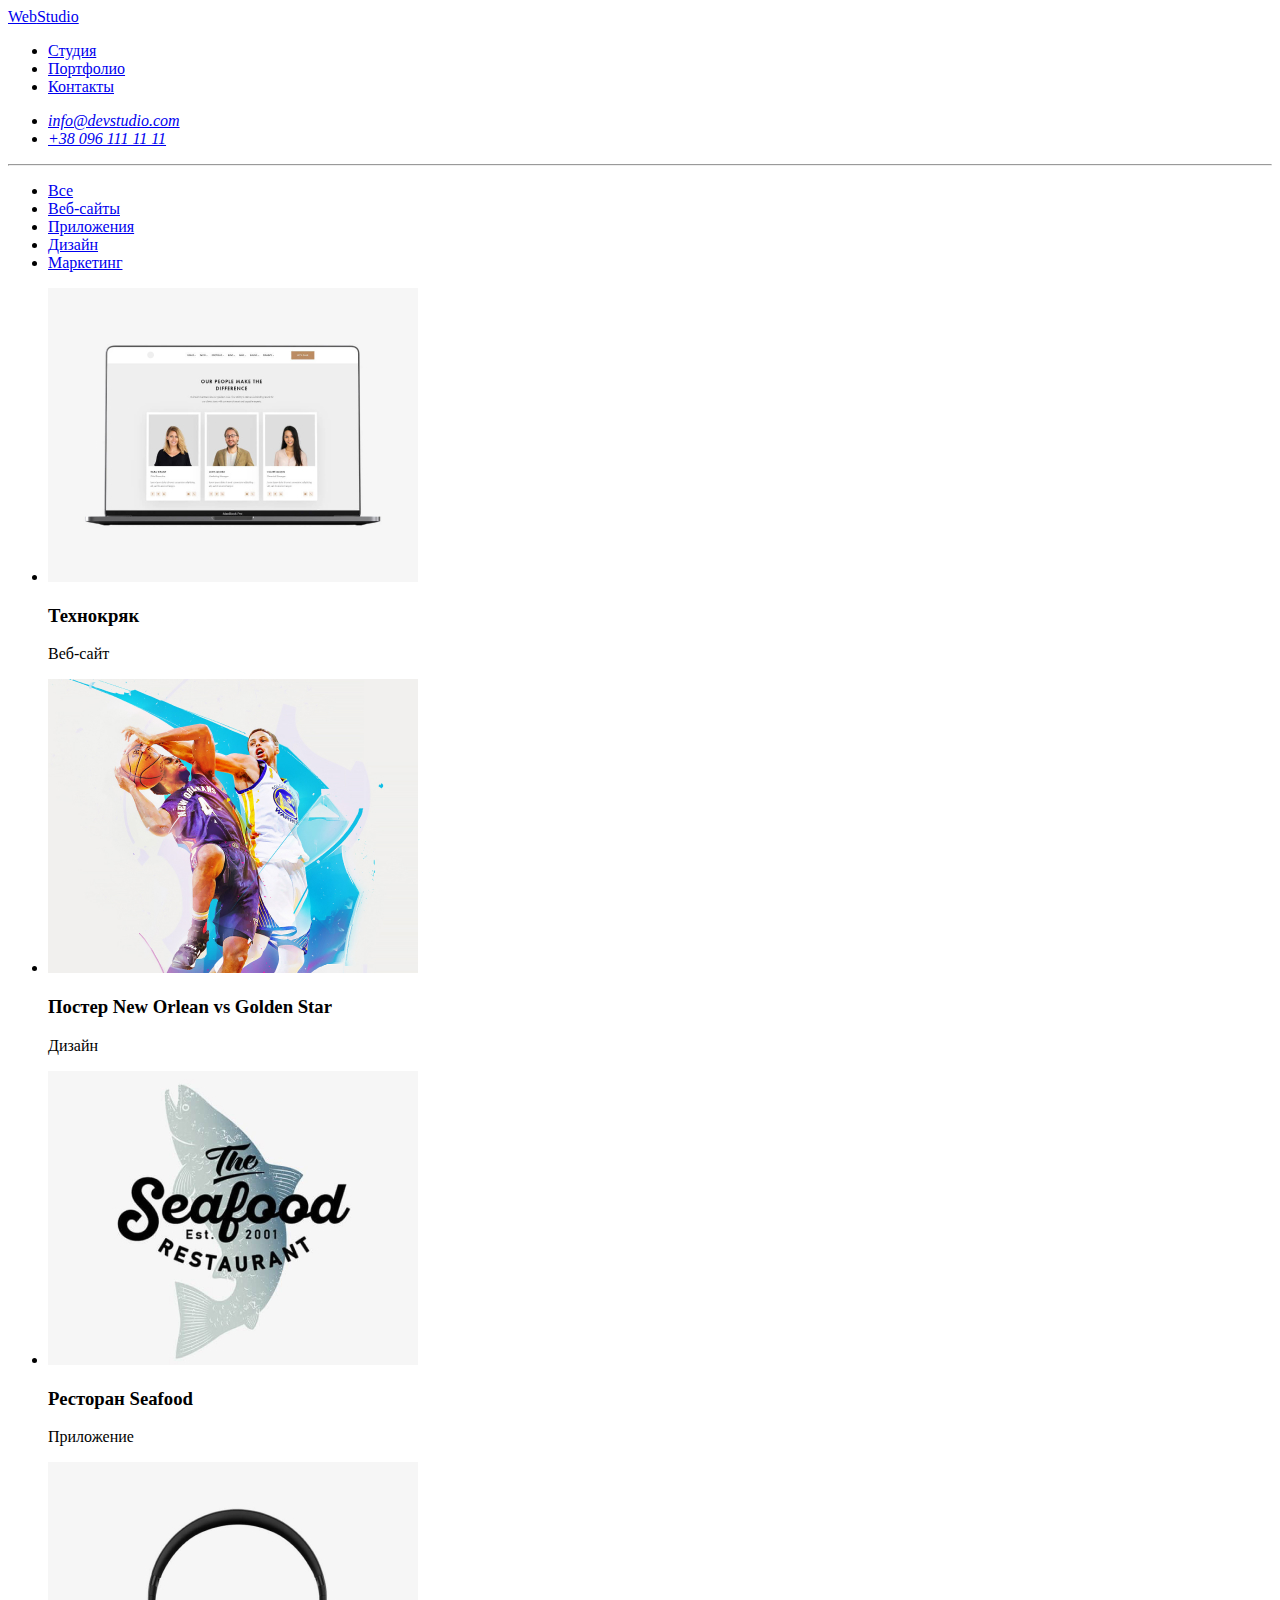
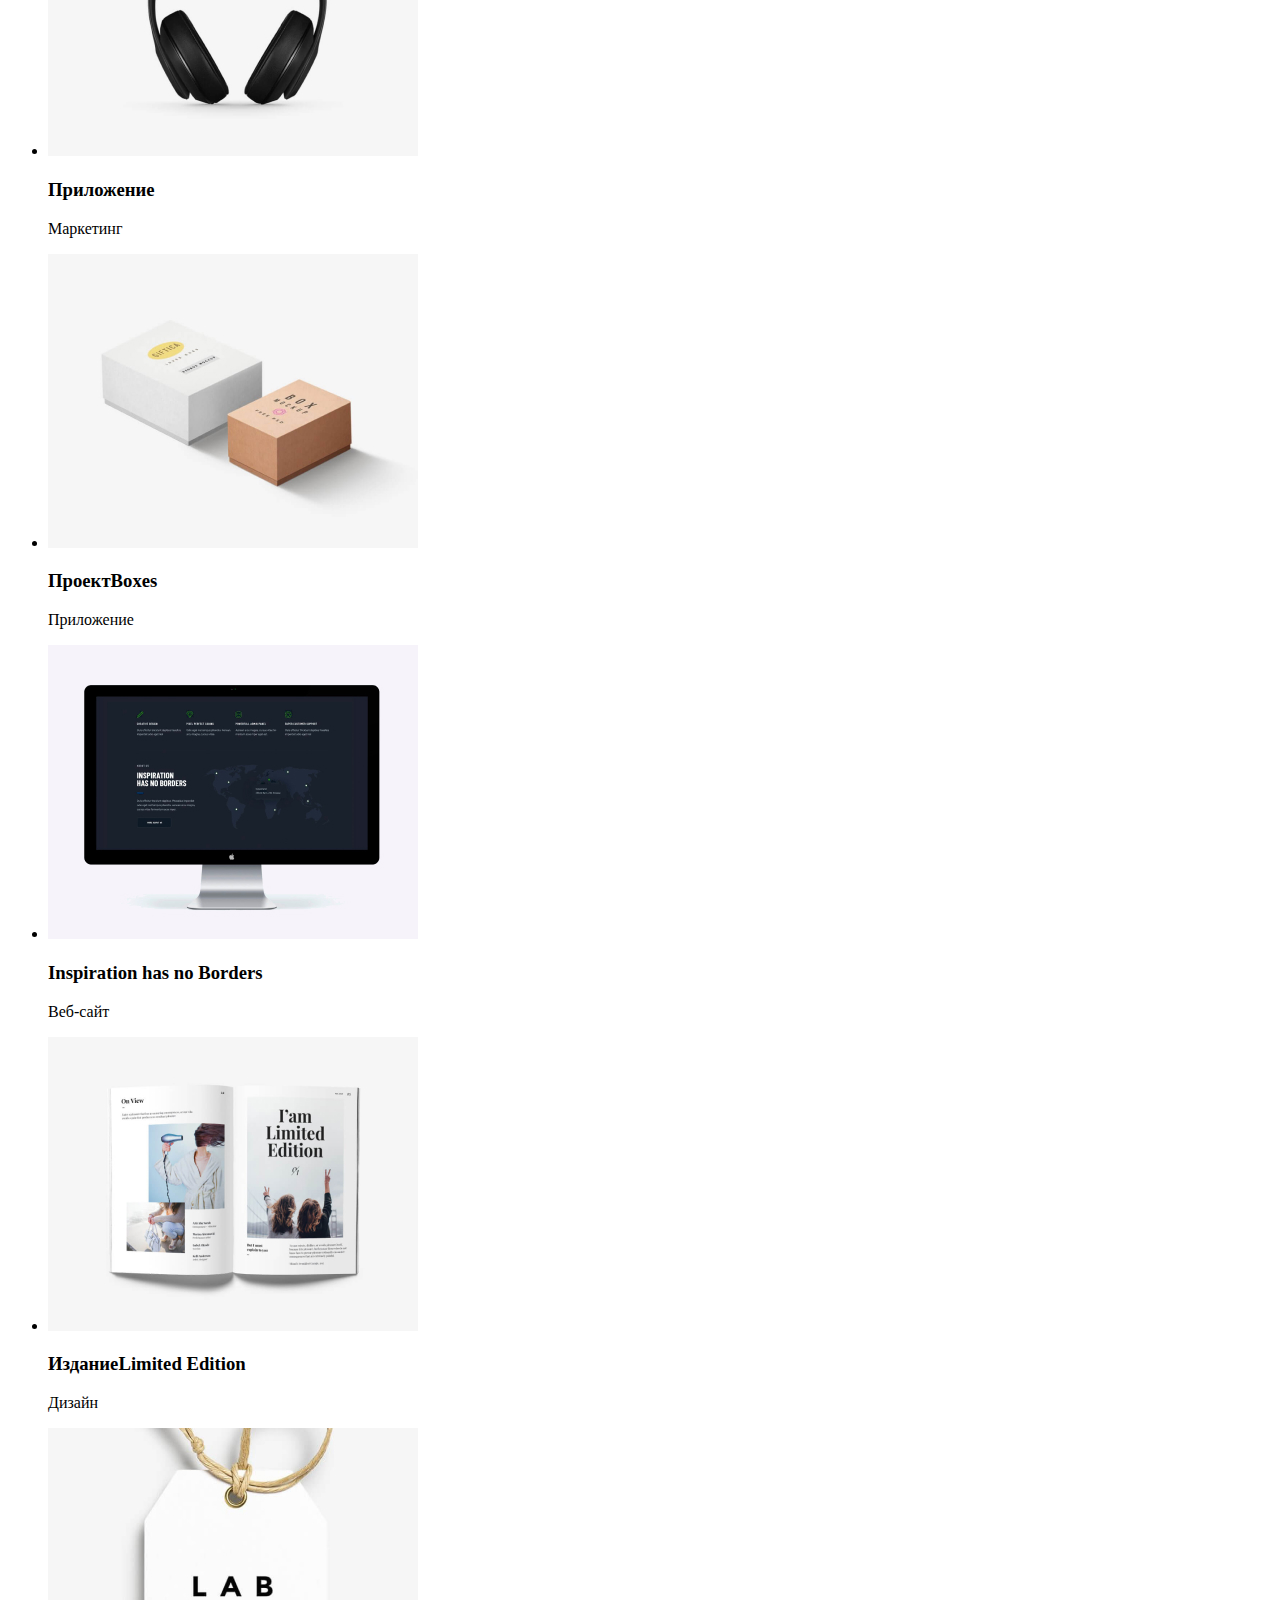
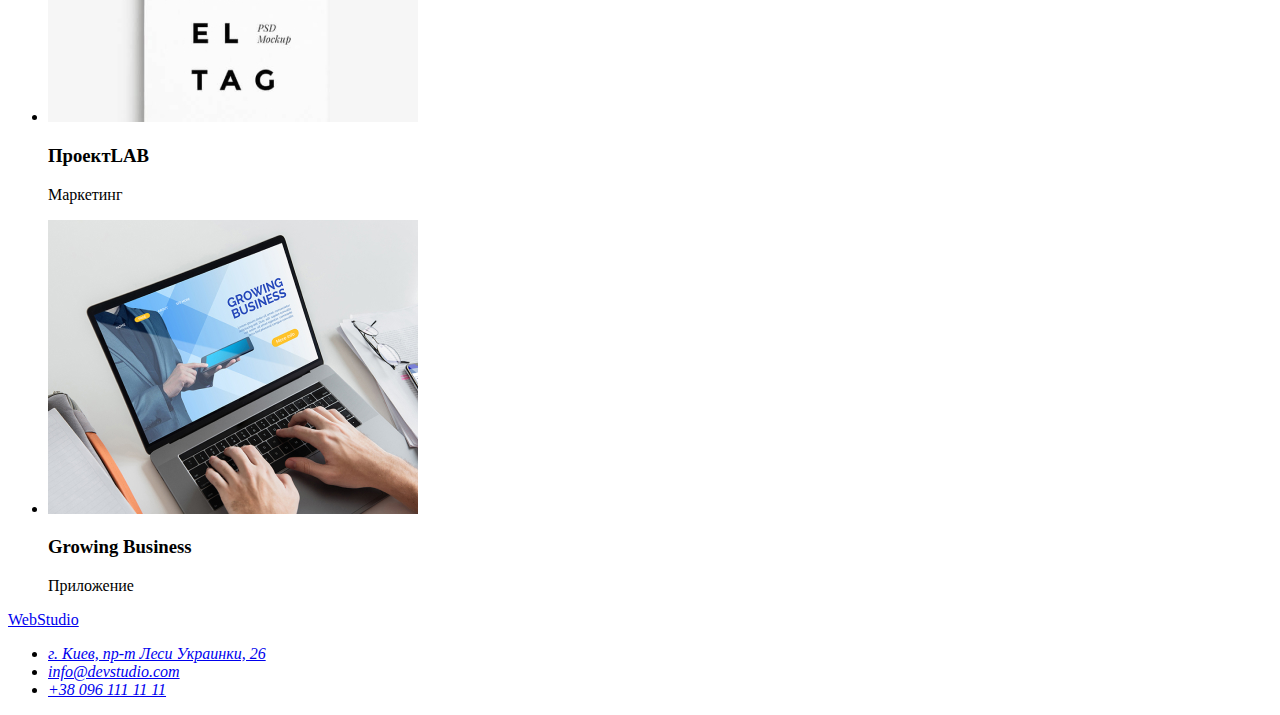
==== portfolio.html @ 924b3b33 "страница 2 (сырая)" ====
<!DOCTYPE html>
<html lang="ru">
<head>
    <meta charset="UTF-8">
    <meta name="viewport" content="width=device-width, initial-scale=1.0">
    <title>Портфолио</title>
</head>
<body>
    <!--Шапка сайта-->
    <header>
        <nav>
            <a href="/" lang="en"><span>Web</span>Studio</a>
            <ul>
                <li><a href="#">Студия</a></li>
                <li><a href="#">Портфолио</a></li>
                <li><a href="#">Контакты</a></li>
            </ul>
        </nav>
        <address>
            <ul>
                <li><a href="mailto:info@devstudio.com">info@devstudio.com</a></li>
                <li><a href="tel:+380961111111">+38 096 111 11 11</a></li>
            </ul>
        </address>
        <hr>
    </header>
    <main>
       <section>
        <ul>
            <li><a href="#">Все</a></li>
            <li><a href="#">Веб-сайты</a></li>
            <li><a href="#">Приложения</a></li>
            <li><a href="#">Дизайн</a></li>
            <li><a href="#">Маркетинг</a></li>
        </ul>
       </section>
       <section>
           <ul>
               <li>
                   <a href="#"><img src="./images/page2/img1.jpg" alt=""></a>
                   <h3>Технокряк</h3>
                   <p>Веб-сайт</p>
                   
               </li>
               <li>
                   <a href="#"><img src="./images/page2/img2.jpg" alt=""></a>
                   <h3>Постер<span lang="en"> New Orlean vs Golden Star</span></h3>
                   <p>Дизайн</p>
                   
               </li>
               <li>
                   <a href="#"><img src="./images/page2/img3.jpg" alt=""></a>
                   <h3>Ресторан<span lang="en"> Seafood</span></h3>
                   <p>Приложение</p>
                   
               </li>
               <li>
                   <a href="#"><img src="./images/page2/img4.jpg" alt=""></a>
                   <h3>Приложение</h3>
                   <p>Маркетинг</p>
                   
               </li>
               <li>
                   <a href="#"><img src="./images/page2/img5.jpg" alt=""></a>
                   <h3>Проект<span lang="en">Boxes</span></h3>
                   <p>Приложение</p>
                   
               </li>
               <li>
                   <a href="#"><img src="./images/page2/img6.jpg" alt=""></a>
                   <h3 lang="en">Inspiration has no Borders</h3>
                   <p>Веб-сайт</p>
                   
               </li>
               <li>
                   <a href="#"><img src="./images/page2/img7.jpg" alt=""></a>
                   <h3>Издание<span lang="en">Limited Edition</span></h3>
                   <p>Дизайн</p>
                   
               </li>
               <li>
                   <a href="#"><img src="./images/page2/img8.jpg" alt=""></a>
                   <h3>Проект<span lang="en">LAB</span></h3>
                   <p>Маркетинг</p>
                   
               </li>
               <li>
                   <a href="#"><img src="./images/page2/img9.jpg" alt=""></a>
                   <h3 lang="en">Growing Business</h3>
                   <p>Приложение</p>
                   
                </li>
           </ul>

       </section>
    </main>
    <footer>
        <a href="/" lang="en"><span>Web</span>Studio</a>
        <address>
            <ul>
                <li><a href="https://goo.gl/maps/frfhgGtXb9i2Uy5P6" target="_blank">г. Киев, пр-т Леси Украинки, 26</a></li>
                <li><a href="mailto:info@devstudio.com">info@devstudio.com</a></li>
                <li><a href="tel:+380961111111">+38 096 111 11 11</a></li>
            </ul>
        </address> 
    </footer>
</body>
</html>
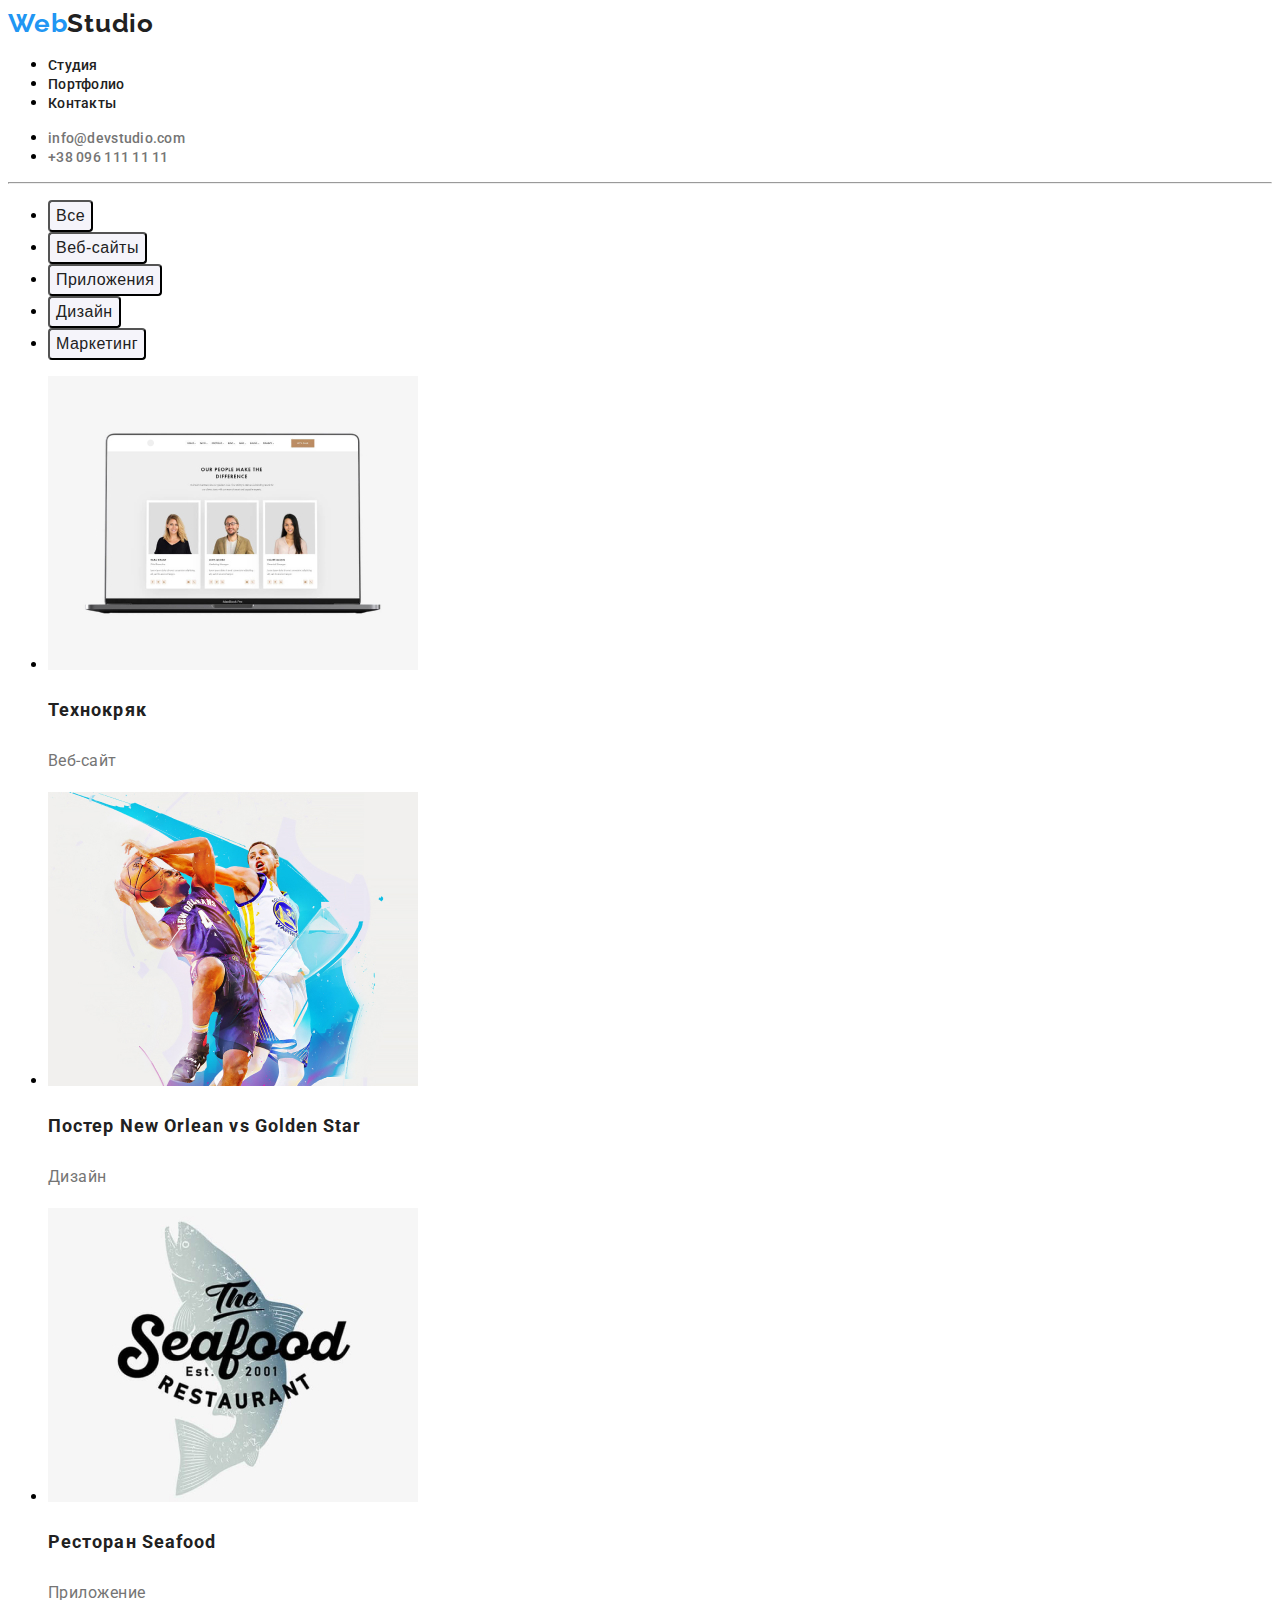
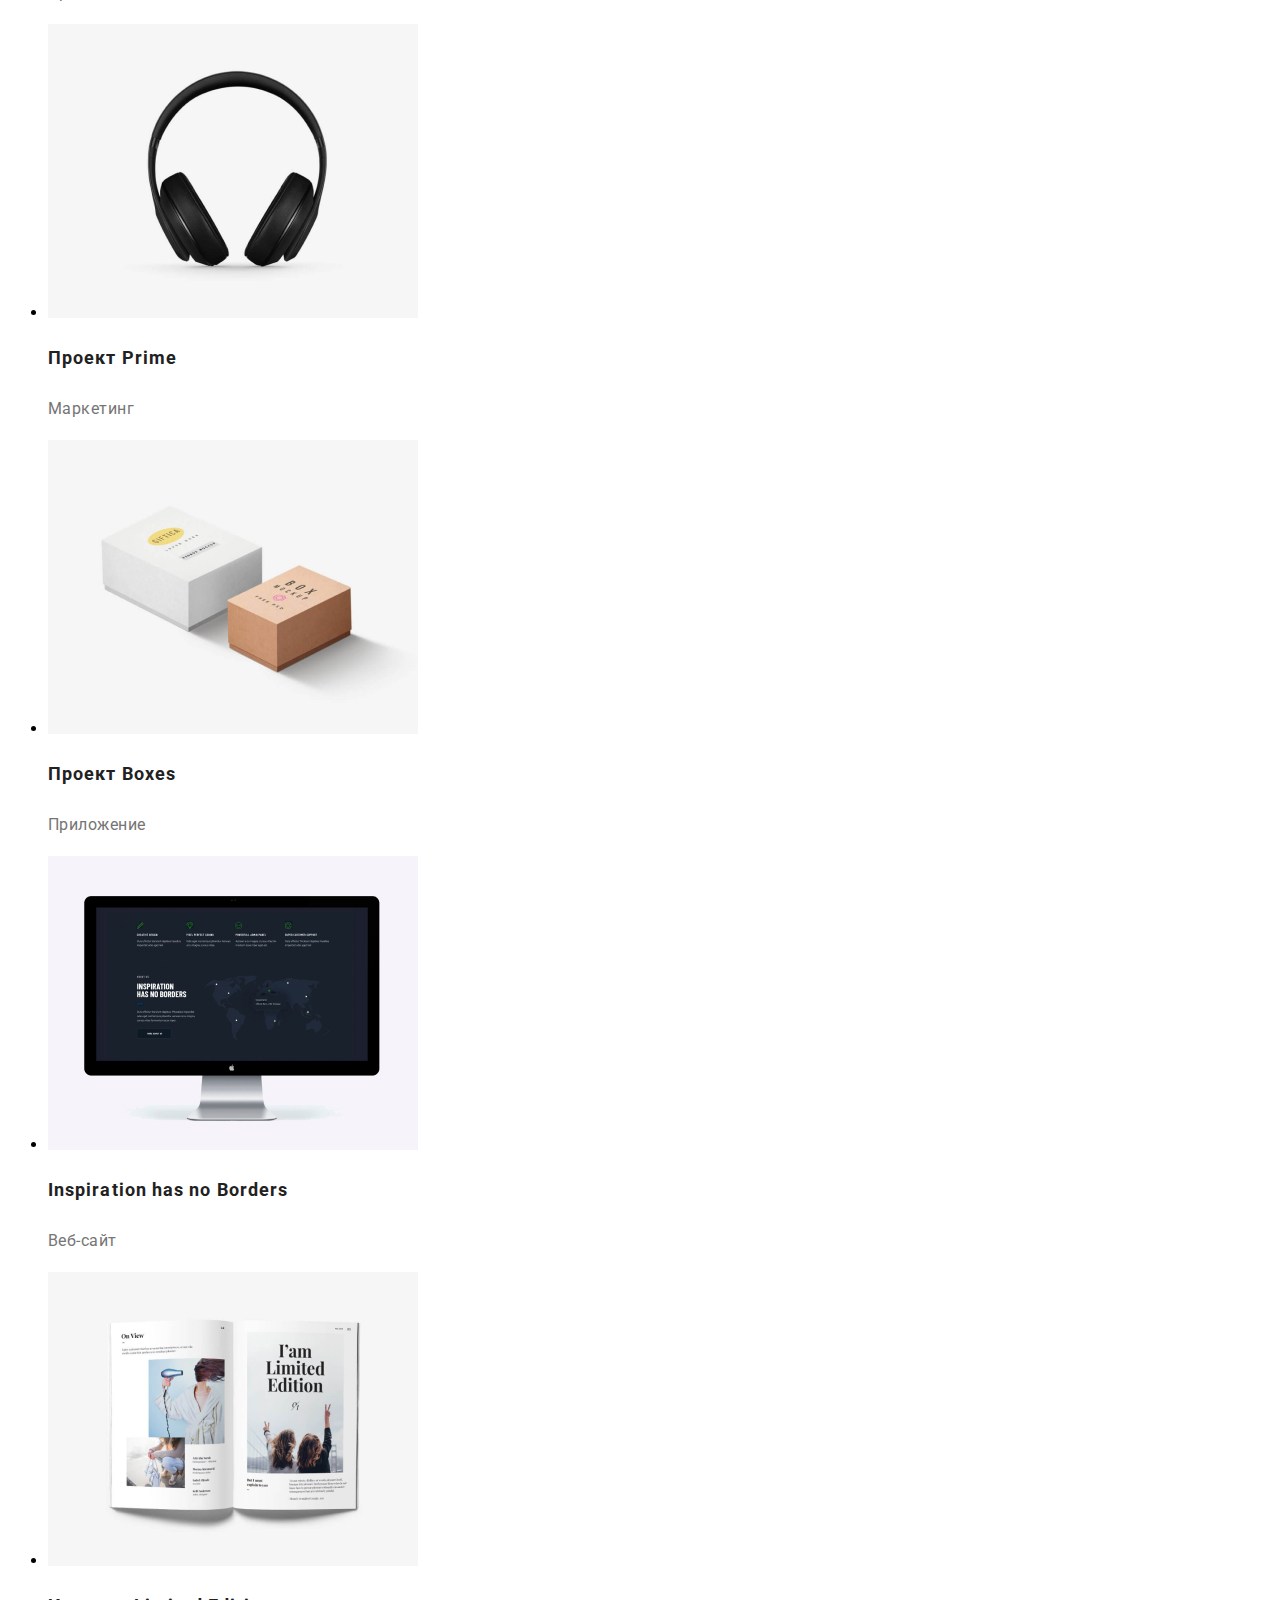
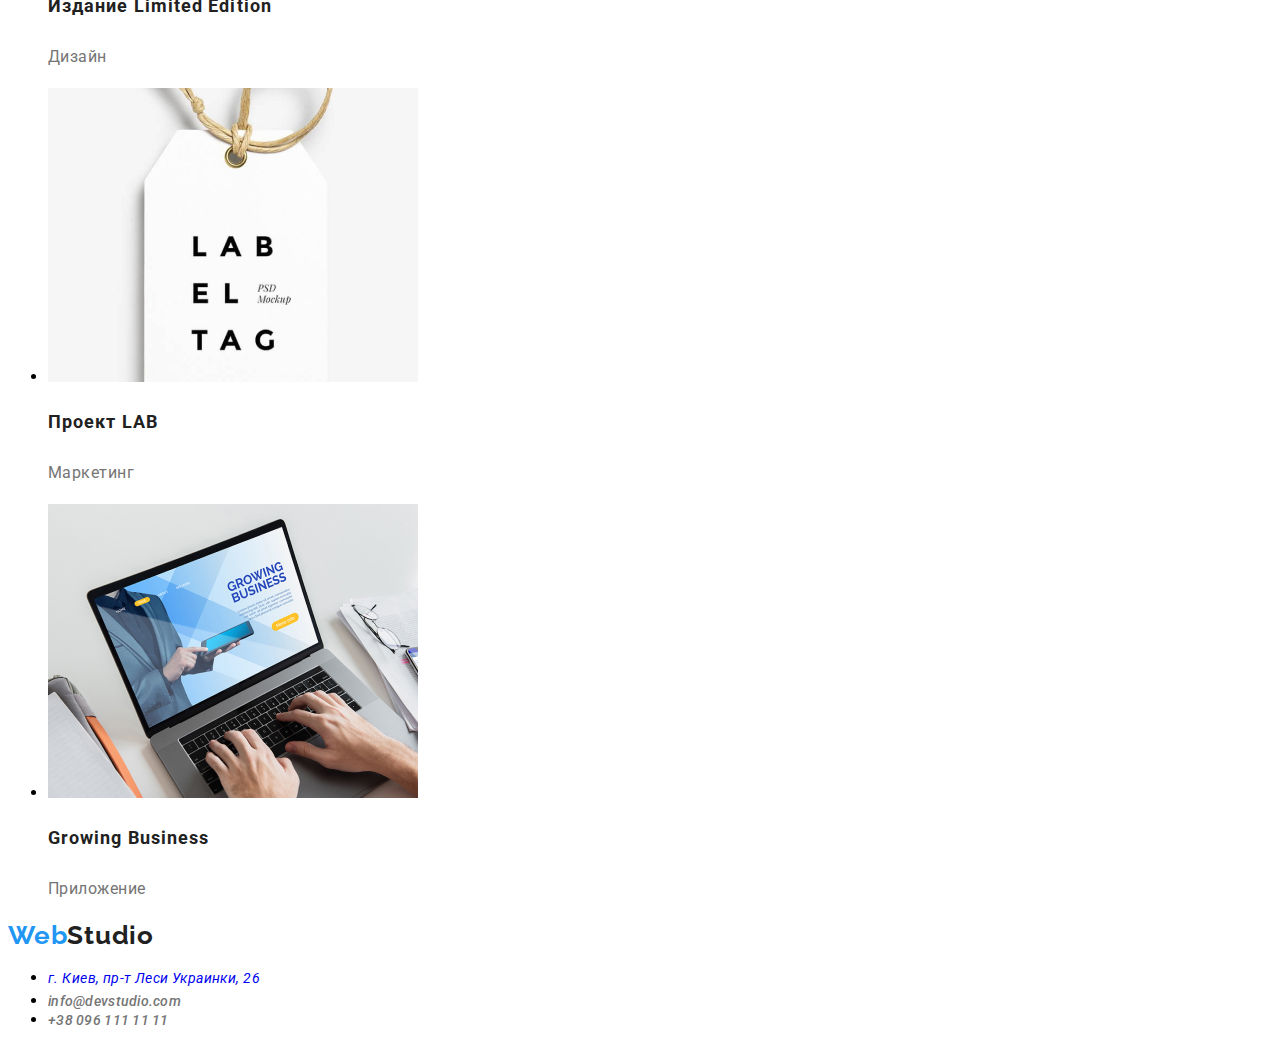
==== commit aca50bcb: "hw2" ====
--- a/portfolio.html
+++ b/portfolio.html
@@ -4,103 +4,105 @@
     <meta charset="UTF-8">
     <meta name="viewport" content="width=device-width, initial-scale=1.0">
     <title>Портфолио</title>
+    <link rel="preconnect" href="https://fonts.gstatic.com">
+    <link href="https://fonts.googleapis.com/css2?family=Raleway:wght@700&family=Roboto:wght@400;500;700&display=swap" rel="stylesheet">
+    <link rel="stylesheet" href="./css/styles.css">
 </head>
 <body>
     <!--Шапка сайта-->
-    <header>
-        <nav>
-            <a href="/" lang="en"><span>Web</span>Studio</a>
-            <ul>
-                <li><a href="#">Студия</a></li>
-                <li><a href="#">Портфолио</a></li>
-                <li><a href="#">Контакты</a></li>
+    <header class="header">
+        <nav class="navigation">
+            <a class="logo" href="/" lang="en"><span class="logo-1-part">Web</span>Studio</a>
+            <ul class="navigation-list">
+                <li class=""><a class="navigation-list-link" href="index.html">Студия</a></li>
+                <li class="navigation-list-item"><a class="navigation-list-link" href="portfolio.html">Портфолио</a></li>
+                <li class="navigation-list-item"><a class="navigation-list-link" href="#">Контакты</a></li>
             </ul>
         </nav>
-        <address>
-            <ul>
-                <li><a href="mailto:info@devstudio.com">info@devstudio.com</a></li>
-                <li><a href="tel:+380961111111">+38 096 111 11 11</a></li>
+            <ul class="contact-list">
+                <li class="contact-list-item"><a class="contact-mail" href="mailto:info@devstudio.com">info@devstudio.com</a></li>
+                <li class="contact-list-item"><a class="contact-phone" href="tel:+380961111111">+38 096 111 11 11</a></li>
             </ul>
-        </address>
         <hr>
-    </header>
+    </header> 
     <main>
-       <section>
-        <ul>
-            <li><a href="#">Все</a></li>
-            <li><a href="#">Веб-сайты</a></li>
-            <li><a href="#">Приложения</a></li>
-            <li><a href="#">Дизайн</a></li>
-            <li><a href="#">Маркетинг</a></li>
-        </ul>
+       <section class="portfolio-section">
+           <h2 class="portfolio-section-header" hidden>Разделы портфолио</h2>
+            <ul class="portfolio-section-list">
+                <li class="portfolio-section-list-item"><button class="portfolio-section-list-button">Все</button></li>
+                <li class="portfolio-section-list-item"><button class="portfolio-section-list-button">Веб-сайты</button></li>
+                <li class="portfolio-section-list-item"><button class="portfolio-section-list-button">Приложения</button></li>
+                <li class="portfolio-section-list-item"><button class="portfolio-section-list-button">Дизайн</button></li>
+                <li class="portfolio-section-list-item"><button class="portfolio-section-list-button">Маркетинг</button></li>
+            </ul>
        </section>
-       <section>
-           <ul>
-               <li>
-                   <a href="#"><img src="./images/page2/img1.jpg" alt=""></a>
-                   <h3>Технокряк</h3>
-                   <p>Веб-сайт</p>
+       <section class="examples">
+           <ul class="examples-list">
+               <li class="examples-list-item">
+                   <a class="examples-list-link" href="#"><img class="examples-list-link-img" src="./images/page2/img1.jpg" alt="Веб-сайт Технокряк"></a>
+                   <h3 class="examples-list-name">Технокряк</h3>
+                   <p class="examples-list-item-section">Веб-сайт</p>
                    
                </li>
-               <li>
-                   <a href="#"><img src="./images/page2/img2.jpg" alt=""></a>
-                   <h3>Постер<span lang="en"> New Orlean vs Golden Star</span></h3>
-                   <p>Дизайн</p>
+               <li class="examples-list-item">
+                   <a class="examples-list-link" href="#"><img class="examples-list-link-img" src="./images/page2/img2.jpg" alt="Постер New Orlean vs Golden Star"></a>
+                   <h3 class="examples-list-name">Постер<span lang="en"> New Orlean vs Golden Star</span></h3>
+                   <p class="examples-list-item-section">Дизайн</p>
                    
                </li>
-               <li>
-                   <a href="#"><img src="./images/page2/img3.jpg" alt=""></a>
-                   <h3>Ресторан<span lang="en"> Seafood</span></h3>
-                   <p>Приложение</p>
+               <li class="examples-list-item">
+                   <a class="examples-list-link" href="#"><img class="examples-list-link-img" src="./images/page2/img3.jpg" alt="Ресторан Seafood"></a>
+                   <h3 class="examples-list-name">Ресторан<span lang="en"> Seafood</span></h3>
+                   <p class="examples-list-item-section">Приложение</p>
                    
                </li>
-               <li>
-                   <a href="#"><img src="./images/page2/img4.jpg" alt=""></a>
-                   <h3>Приложение</h3>
-                   <p>Маркетинг</p>
+               <li class="examples-list-item">
+                   <a class="examples-list-link" href="#"><img class="examples-list-link-img" src="./images/page2/img4.jpg" alt="Проект Prime"></a>
+                   <h3 class="examples-list-name">Проект<span lang="en"> Prime</span></h3>
+                   <p class="examples-list-item-section">Маркетинг</p>
                    
                </li>
-               <li>
-                   <a href="#"><img src="./images/page2/img5.jpg" alt=""></a>
-                   <h3>Проект<span lang="en">Boxes</span></h3>
-                   <p>Приложение</p>
+               <li class="examples-list-item">
+                   <a class="examples-list-link" href="#"><img class="examples-list-link-img" src="./images/page2/img5.jpg" alt="Проект Boxes"></a>
+                   <h3 class="examples-list-name">Проект<span lang="en"> Boxes</span></h3>
+                   <p class="examples-list-item-section">Приложение</p>
                    
                </li>
-               <li>
-                   <a href="#"><img src="./images/page2/img6.jpg" alt=""></a>
-                   <h3 lang="en">Inspiration has no Borders</h3>
-                   <p>Веб-сайт</p>
+               <li class="examples-list-item">
+                   <a class="examples-list-link" href="#"><img class="examples-list-link-img" src="./images/page2/img6.jpg" alt="Веб-сайт Inspiration has no Borders"></a>
+                   <h3 class="examples-list-name" lang="en">Inspiration has no Borders</h3>
+                   <p class="examples-list-item-section">Веб-сайт</p>
                    
                </li>
-               <li>
-                   <a href="#"><img src="./images/page2/img7.jpg" alt=""></a>
-                   <h3>Издание<span lang="en">Limited Edition</span></h3>
-                   <p>Дизайн</p>
+               <li class="examples-list-item">
+                   <a class="examples-list-link" href="#"><img class="examples-list-link-img" src="./images/page2/img7.jpg" alt="Издание Limited Edition"></a>
+                   <h3 class="examples-list-name">Издание<span lang="en"> Limited Edition</span></h3>
+                   <p class="examples-list-item-section">Дизайн</p>
                    
                </li>
-               <li>
-                   <a href="#"><img src="./images/page2/img8.jpg" alt=""></a>
-                   <h3>Проект<span lang="en">LAB</span></h3>
-                   <p>Маркетинг</p>
+               <li class="examples-list-item">
+                   <a class="examples-list-link" href="#"><img class="examples-list-link-img" src="./images/page2/img8.jpg" alt="Проект LAB"></a>
+                   <h3 class="examples-list-name">Проект <span lang="en">LAB</span></h3>
+                   <p class="examples-list-item-section">Маркетинг</p>
                    
                </li>
-               <li>
-                   <a href="#"><img src="./images/page2/img9.jpg" alt=""></a>
-                   <h3 lang="en">Growing Business</h3>
-                   <p>Приложение</p>
+               <li class="examples-list-item">
+                   <a class="examples-list-link" href="#"><img class="examples-list-link-img" src="./images/page2/img9.jpg" alt="Приложение Growing Business"></a>
+                   <h3 class="examples-list-name" lang="en">Growing Business</h3>
+                   <p class="examples-list-item-section">Приложение</p>
                    
                 </li>
            </ul>
 
        </section>
     </main>
-    <footer>
-        <a href="/" lang="en"><span>Web</span>Studio</a>
-        <address>
-            <ul>
-                <li><a href="https://goo.gl/maps/frfhgGtXb9i2Uy5P6" target="_blank">г. Киев, пр-т Леси Украинки, 26</a></li>
-                <li><a href="mailto:info@devstudio.com">info@devstudio.com</a></li>
-                <li><a href="tel:+380961111111">+38 096 111 11 11</a></li>
+    <footer class="footer">
+        <a class="logo" href="/" lang="en"><span class="logo-1-part">Web</span>Studio</a>
+        <address class="address">
+            <ul class="address-list">
+                <li class="address-list-item"><a class="localisation" href="https://goo.gl/maps/frfhgGtXb9i2Uy5P6" target="_blank">г. Киев, пр-т Леси Украинки, 26</a></li>
+                <li class="address-list-item"><a class="contact-mail" href="mailto:info@devstudio.com">info@devstudio.com</a></li>
+                <li class="address-list-item"><a class="contact-phone" href="tel:+380961111111">+38 096 111 11 11</a></li>
             </ul>
         </address> 
     </footer>
--- a/css/styles.css
+++ b/css/styles.css
@@ -0,0 +1,173 @@
+body {
+font-family: "Roboto", sans-serif;
+}
+a {
+    text-decoration: none;
+}
+
+.logo {
+    font-family: "Raleway", sans-serif;
+    font-weight: 700;
+    font-size: 26px;
+    line-height: 1.192;
+    letter-spacing: 0.03em;
+    color: #212121;
+}
+.logo-1-part {
+color: #2196F3;
+}
+.navigation-list-link {
+font-weight: 500;
+font-size: 14px;
+line-height: 1.143;
+letter-spacing: 0.02em;
+color: #212121;
+}
+
+.navigation-list-link:hover,
+.navigation-list-link:focus {
+    color: #2196F3;
+}
+
+.contact-mail {
+font-weight: 500;
+font-size: 14px;
+line-height: 1.143;
+letter-spacing: 0.02em;
+color: #757575;
+}
+.contact-mail:hover,
+.contact-mail:focus {
+    color:  #2196F3;
+}
+
+.contact-phone {
+font-weight: 500;
+font-size: 14px;
+line-height: 1.143;
+letter-spacing: 0.02em;
+color: #757575;
+}
+
+.contact-phone:hover,
+.contact-phone:focus {
+    color:  #2196F3;
+}
+
+.hero-header {
+font-weight: 900;
+font-size: 44px;
+line-height: 1.364;
+text-align: center;
+letter-spacing: 0.06em;
+text-transform: uppercase;
+/*color: #FFFFFF;*/
+}
+
+.hero-btn {
+background: #2196F3;
+box-shadow: 0px 4px 4px rgba(0, 0, 0, 0.15);
+border-radius: 4px;
+font-weight: 700;
+font-size: 16px;
+line-height: 1.875;
+display: flex;
+align-items: center;
+text-align: center;
+letter-spacing: 0.06em;
+color: #FFFFFF;
+}
+
+.hero-btn:hover,
+.hero-btn:focus {
+
+}
+
+.advantages-list-item {
+font-weight: 700;
+font-size: 14px;
+line-height: 1.143;
+letter-spacing: 0.03em;
+text-transform: uppercase;
+color: #212121;
+}
+
+.description {
+    font-weight: 400;
+    font-size: 14px;
+    line-height: 1.714;   
+    letter-spacing: 0.03em;
+    color: #757575;
+}
+
+.team-header {
+font-weight: 700;
+font-size: 36px;
+line-height: 1.167;
+text-align: center;
+letter-spacing: 0.03em;
+color: #212121;
+}
+
+.member-name {
+    font-weight: 500;
+    font-size: 16px;
+    line-height: 1.1875;
+    text-align: center;
+    letter-spacing: 0.03em; 
+    color: #212121;    
+}
+
+.member-specialization {
+font-weight: 400;
+font-size: 16px;
+line-height: 1.1875;
+text-align: center;
+letter-spacing: 0.03em;
+color: #757575;
+}
+
+.localisation {
+font-weight: 400;
+font-size: 14px;
+line-height: 1.714;
+letter-spacing: 0.03em;
+/*color: #FFFFFF*/
+}
+
+.localisation:hover,
+.localisation:focus {
+    color: #2196F3;
+}
+
+.portfolio-section-list-button {
+background: #F5F4FA;
+border-radius: 4px;
+font-weight: 500;
+font-size: 16px;
+line-height: 1.625;
+/*text-align: center;*/
+letter-spacing: 0.03em;
+color: #212121;
+}
+
+.portfolio-section-list-button:hover,
+.portfolio-section-list-button:focus {
+background: #2196F3;
+color: #FFFFFF;
+}
+
+.examples-list-name {
+font-weight: 700;
+font-size: 18px;
+line-height: 2;
+letter-spacing: 0.06em;
+color: #212121;
+}
+.examples-list-item-section {
+font-weight: 400;
+font-size: 16px;
+line-height: 1.875;
+letter-spacing: 0.03em;
+color: #757575;
+}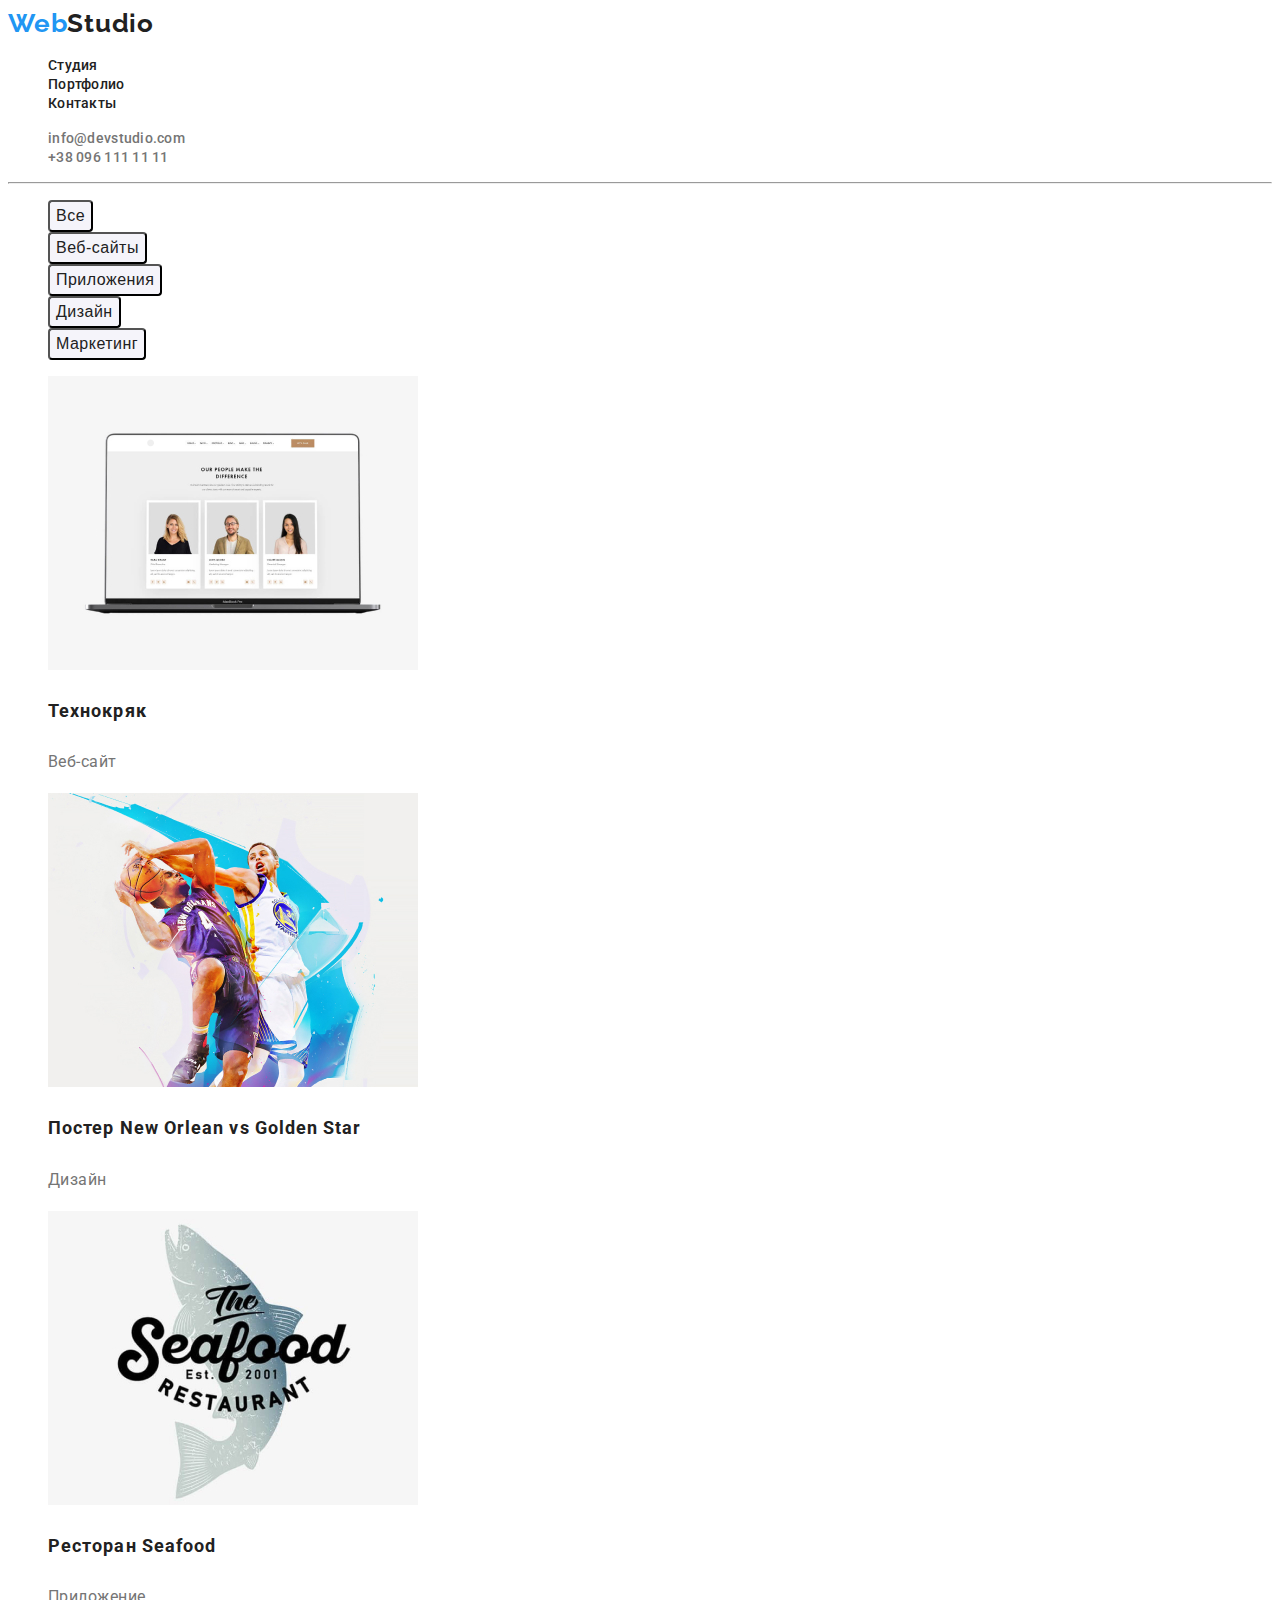
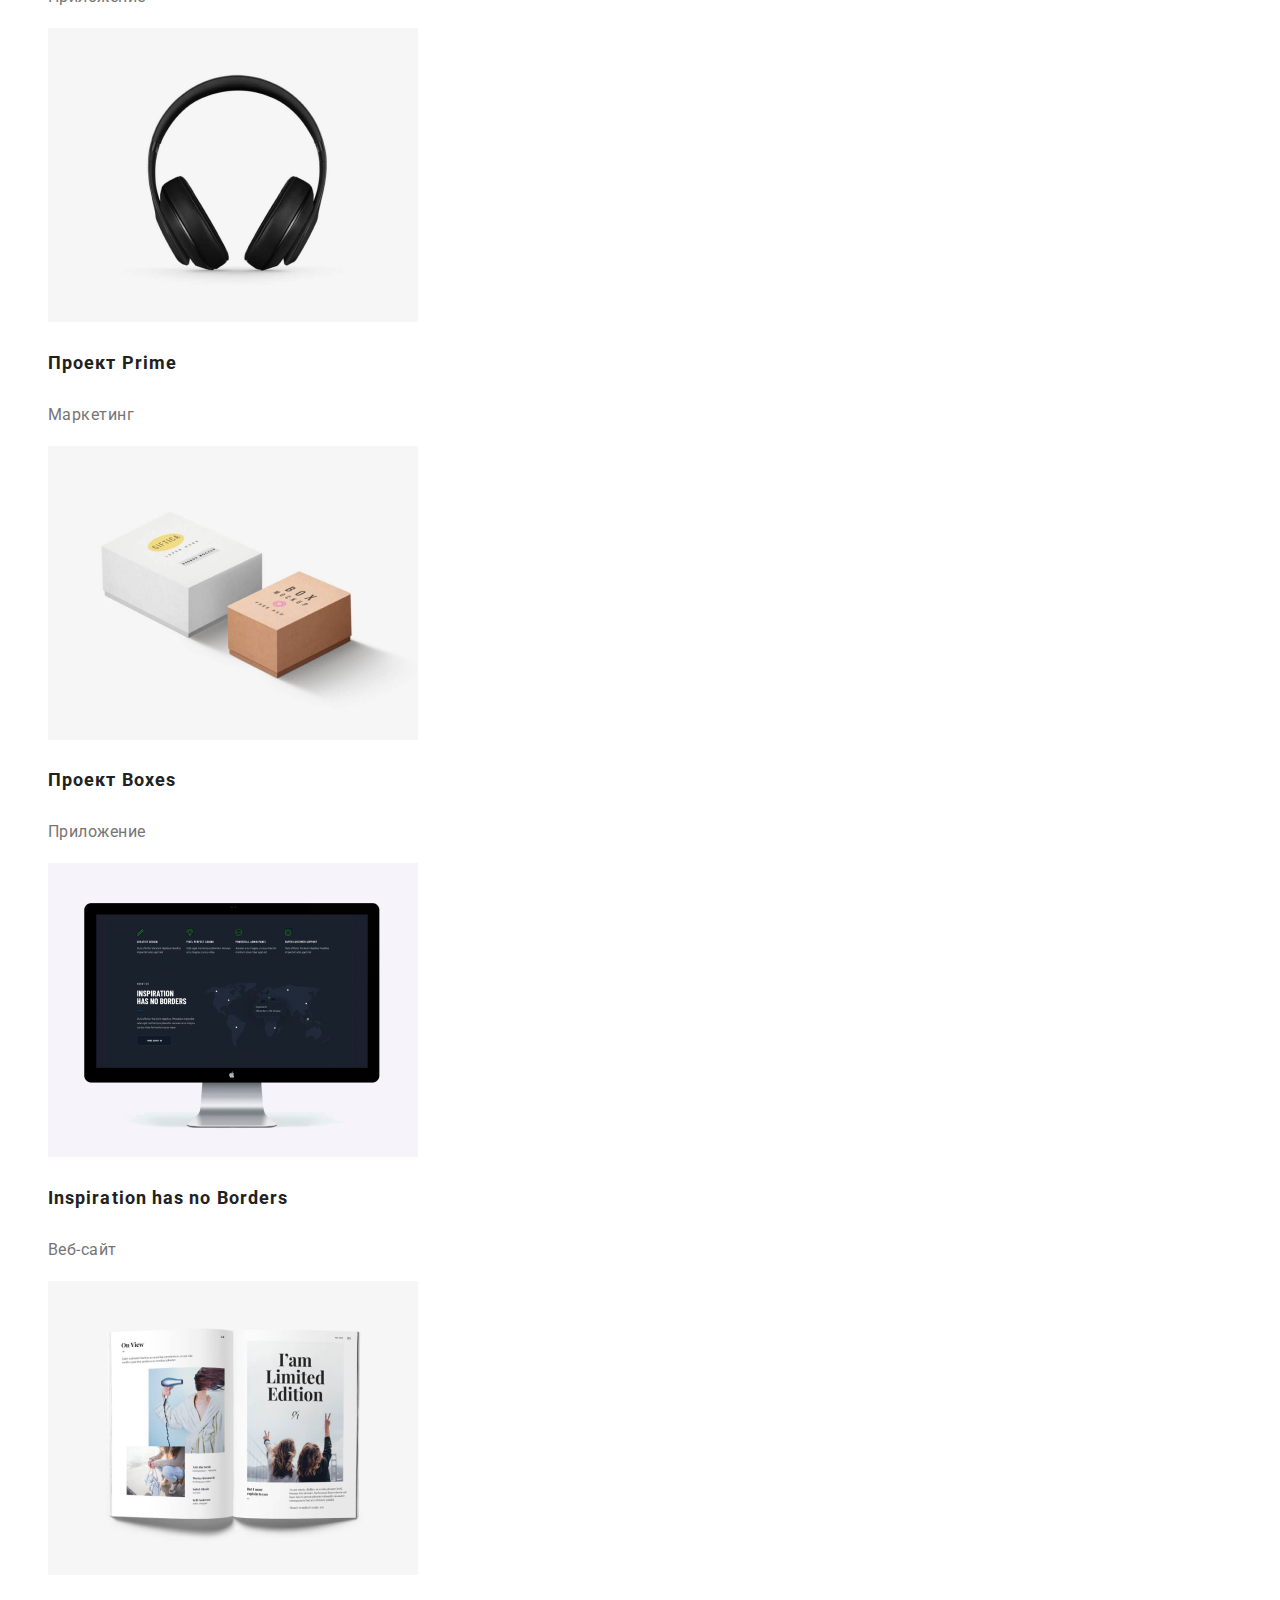
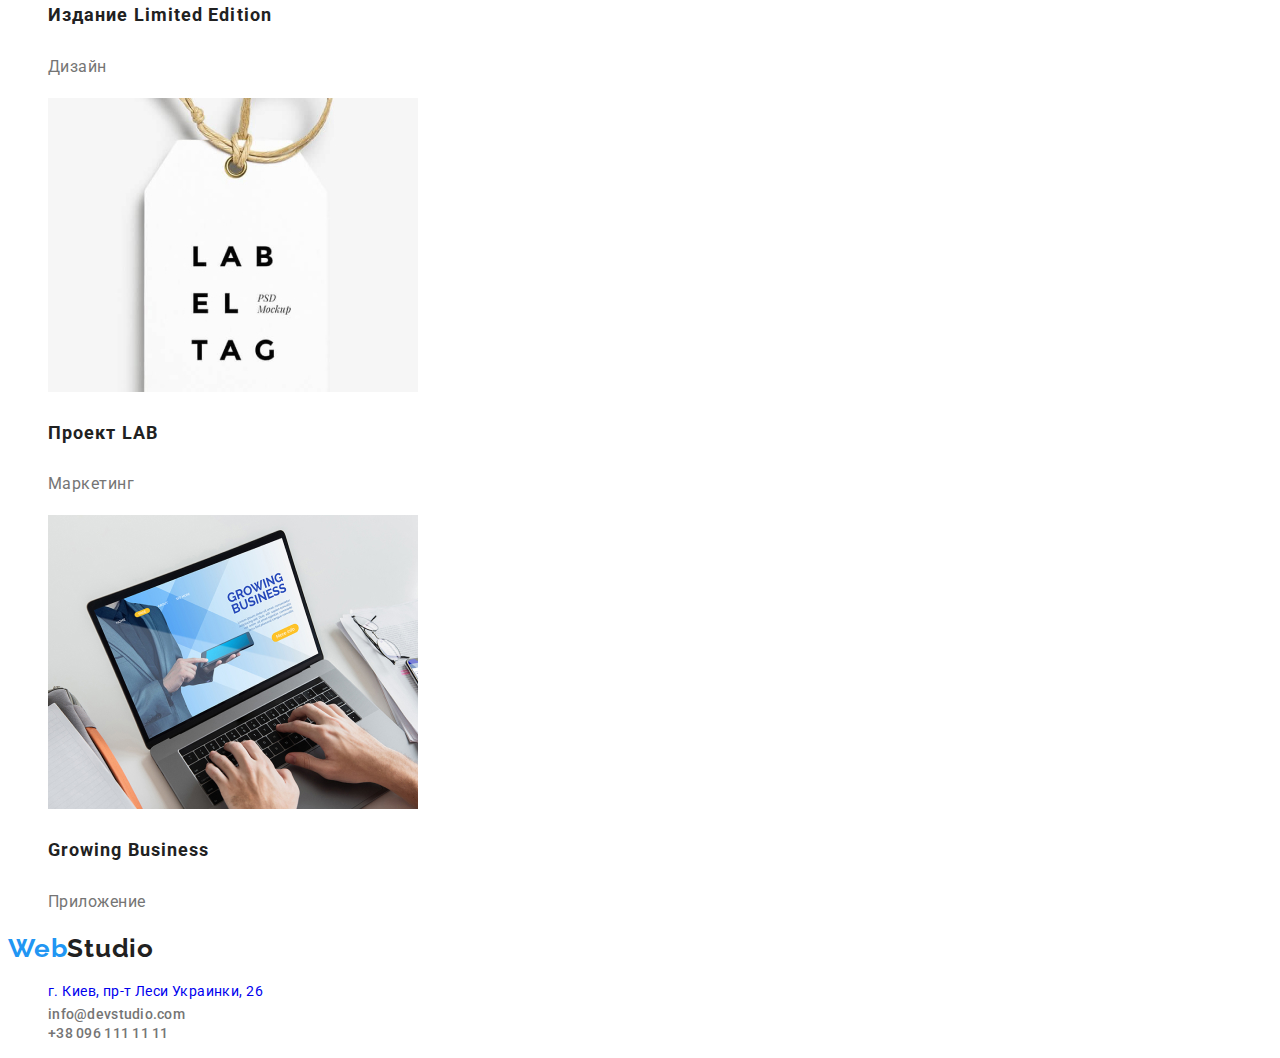
==== commit 45a7ed55: "hw2 remake" ====
--- a/portfolio.html
+++ b/portfolio.html
@@ -35,61 +35,59 @@
                 <li class="portfolio-section-list-item"><button class="portfolio-section-list-button">Дизайн</button></li>
                 <li class="portfolio-section-list-item"><button class="portfolio-section-list-button">Маркетинг</button></li>
             </ul>
-       </section>
-       <section class="examples">
-           <ul class="examples-list">
+
+            <ul class="examples-list">
                <li class="examples-list-item">
                    <a class="examples-list-link" href="#"><img class="examples-list-link-img" src="./images/page2/img1.jpg" alt="Веб-сайт Технокряк"></a>
-                   <h3 class="examples-list-name">Технокряк</h3>
-                   <p class="examples-list-item-section">Веб-сайт</p>
+                   <h3><a href="#" class="examples-list-name">Технокряк</a></h3>
+                   <p><a href="#" class="examples-list-item-section">Веб-сайт</a></p>
                    
                </li>
                <li class="examples-list-item">
                    <a class="examples-list-link" href="#"><img class="examples-list-link-img" src="./images/page2/img2.jpg" alt="Постер New Orlean vs Golden Star"></a>
-                   <h3 class="examples-list-name">Постер<span lang="en"> New Orlean vs Golden Star</span></h3>
-                   <p class="examples-list-item-section">Дизайн</p>
+                   <h3><a href="#"  class="examples-list-name">Постер<span lang="en"> New Orlean vs Golden Star</span></a></h3>
+                   <p><a href="#" class="examples-list-item-section">Дизайн</a></p>
                    
                </li>
                <li class="examples-list-item">
                    <a class="examples-list-link" href="#"><img class="examples-list-link-img" src="./images/page2/img3.jpg" alt="Ресторан Seafood"></a>
-                   <h3 class="examples-list-name">Ресторан<span lang="en"> Seafood</span></h3>
-                   <p class="examples-list-item-section">Приложение</p>
+                   <h3><a href="#" class="examples-list-name">Ресторан<span lang="en"> Seafood</span></a></h3>
+                   <p><a href="#" class="examples-list-item-section">Приложение</a></p>
                    
                </li>
                <li class="examples-list-item">
                    <a class="examples-list-link" href="#"><img class="examples-list-link-img" src="./images/page2/img4.jpg" alt="Проект Prime"></a>
-                   <h3 class="examples-list-name">Проект<span lang="en"> Prime</span></h3>
-                   <p class="examples-list-item-section">Маркетинг</p>
-                   
+                   <h3><a href="#" class="examples-list-name">Проект<span lang="en"> Prime</span></a></h3>
+                   <p><a href="#" class="examples-list-item-section">Маркетинг</a></p>
                </li>
                <li class="examples-list-item">
                    <a class="examples-list-link" href="#"><img class="examples-list-link-img" src="./images/page2/img5.jpg" alt="Проект Boxes"></a>
-                   <h3 class="examples-list-name">Проект<span lang="en"> Boxes</span></h3>
-                   <p class="examples-list-item-section">Приложение</p>
+                   <h3><a href="#" class="examples-list-name">Проект<span lang="en"> Boxes</span></a></h3>
+                   <p><a href="#" class="examples-list-item-section">Приложение</a></p>
                    
                </li>
                <li class="examples-list-item">
                    <a class="examples-list-link" href="#"><img class="examples-list-link-img" src="./images/page2/img6.jpg" alt="Веб-сайт Inspiration has no Borders"></a>
-                   <h3 class="examples-list-name" lang="en">Inspiration has no Borders</h3>
-                   <p class="examples-list-item-section">Веб-сайт</p>
+                   <h3><a href="#" class="examples-list-name" lang="en">Inspiration has no Borders</a></h3>
+                   <p><a href="#" class="examples-list-item-section">Веб-сайт</a></p>
                    
                </li>
                <li class="examples-list-item">
                    <a class="examples-list-link" href="#"><img class="examples-list-link-img" src="./images/page2/img7.jpg" alt="Издание Limited Edition"></a>
-                   <h3 class="examples-list-name">Издание<span lang="en"> Limited Edition</span></h3>
-                   <p class="examples-list-item-section">Дизайн</p>
+                   <h3><a href="#" class="examples-list-name">Издание<span lang="en"> Limited Edition</span></a></h3>
+                   <p><a href="#" class="examples-list-item-section">Дизайн</a></p>
                    
                </li>
                <li class="examples-list-item">
                    <a class="examples-list-link" href="#"><img class="examples-list-link-img" src="./images/page2/img8.jpg" alt="Проект LAB"></a>
-                   <h3 class="examples-list-name">Проект <span lang="en">LAB</span></h3>
-                   <p class="examples-list-item-section">Маркетинг</p>
+                   <h3><a href="#" class="examples-list-name">Проект <span lang="en">LAB</span></a></h3> 
+                   <p><a href="#" class="examples-list-item-section">Маркетинг</a></p>
                    
                </li>
                <li class="examples-list-item">
                    <a class="examples-list-link" href="#"><img class="examples-list-link-img" src="./images/page2/img9.jpg" alt="Приложение Growing Business"></a>
-                   <h3 class="examples-list-name" lang="en">Growing Business</h3>
-                   <p class="examples-list-item-section">Приложение</p>
+                   <h3><a href="#" class="examples-list-name" lang="en">Growing Business</a></h3>
+                   <p><a href="#" class="examples-list-item-section">Приложение</a></p>
                    
                 </li>
            </ul>
--- a/css/styles.css
+++ b/css/styles.css
@@ -1,10 +1,19 @@
 body {
-font-family: "Roboto", sans-serif;
+    font-family: "Roboto", sans-serif;
 }
 a {
     text-decoration: none;
 }
 
+li {
+    list-style-type: none;
+}
+
+address {
+    font-style: normal;
+  }
+
+/*======HEADER======*/
 .logo {
     font-family: "Raleway", sans-serif;
     font-weight: 700;
@@ -14,14 +23,14 @@
     color: #212121;
 }
 .logo-1-part {
-color: #2196F3;
+    color: #2196F3;
 }
 .navigation-list-link {
-font-weight: 500;
-font-size: 14px;
-line-height: 1.143;
-letter-spacing: 0.02em;
-color: #212121;
+    font-weight: 500;
+    font-size: 14px;
+    line-height: 1.143;
+    letter-spacing: 0.02em;
+    color: #212121;
 }
 
 .navigation-list-link:hover,
@@ -29,12 +38,16 @@
     color: #2196F3;
 }
 
+.navigation-list-link:active {
+    color: #2196F3; 
+}
+
 .contact-mail {
-font-weight: 500;
-font-size: 14px;
-line-height: 1.143;
-letter-spacing: 0.02em;
-color: #757575;
+    font-weight: 500;
+    font-size: 14px;
+    line-height: 1.143;
+    letter-spacing: 0.02em;
+    color: #757575;
 }
 .contact-mail:hover,
 .contact-mail:focus {
@@ -42,54 +55,58 @@
 }
 
 .contact-phone {
-font-weight: 500;
-font-size: 14px;
-line-height: 1.143;
-letter-spacing: 0.02em;
-color: #757575;
+    font-weight: 500;
+    font-size: 14px;
+    line-height: 1.143;
+    letter-spacing: 0.02em;
+    color: #757575;
 }
 
 .contact-phone:hover,
 .contact-phone:focus {
     color:  #2196F3;
 }
-
+/*======END HEADER======*/
+
+/*======HERO======*/
 .hero-header {
-font-weight: 900;
-font-size: 44px;
-line-height: 1.364;
-text-align: center;
-letter-spacing: 0.06em;
-text-transform: uppercase;
-/*color: #FFFFFF;*/
+    font-weight: 900;
+    font-size: 44px;
+    line-height: 1.364;
+    text-align: center;
+    letter-spacing: 0.06em;
+    text-transform: uppercase;
+    /*color: #FFFFFF;*/
 }
 
 .hero-btn {
-background: #2196F3;
-box-shadow: 0px 4px 4px rgba(0, 0, 0, 0.15);
-border-radius: 4px;
-font-weight: 700;
-font-size: 16px;
-line-height: 1.875;
-display: flex;
-align-items: center;
-text-align: center;
-letter-spacing: 0.06em;
-color: #FFFFFF;
+    background: #2196F3;
+    box-shadow: 0px 4px 4px rgba(0, 0, 0, 0.15);
+    border-radius: 4px;
+    font-weight: 700;
+    font-size: 16px;
+    line-height: 1.875;
+    display: flex;
+    align-items: center;
+    text-align: center;
+    letter-spacing: 0.06em;
+    color: #FFFFFF;
 }
 
 .hero-btn:hover,
 .hero-btn:focus {
 
 }
-
+/*====== END HERO======*/
+
+/*======ADVANTAGES======*/
 .advantages-list-item {
-font-weight: 700;
-font-size: 14px;
-line-height: 1.143;
-letter-spacing: 0.03em;
-text-transform: uppercase;
-color: #212121;
+    font-weight: 700;
+    font-size: 14px;
+    line-height: 1.143;
+    letter-spacing: 0.03em;
+    text-transform: uppercase;
+    color: #212121;
 }
 
 .description {
@@ -99,14 +116,25 @@
     letter-spacing: 0.03em;
     color: #757575;
 }
-
+/*====== END ADVANTAGES======*/
+
+.specification-header {
+    font-weight: 700;
+    font-size: 36px;
+    line-height: 1.167;
+    text-align: center;
+    letter-spacing: 0.03em; 
+    color: #212121;
+}
+
+/*======TEAM======*/
 .team-header {
-font-weight: 700;
-font-size: 36px;
-line-height: 1.167;
-text-align: center;
-letter-spacing: 0.03em;
-color: #212121;
+    font-weight: 700;
+    font-size: 36px;
+    line-height: 1.167;
+    text-align: center;
+    letter-spacing: 0.03em;
+    color: #212121;
 }
 
 .member-name {
@@ -119,55 +147,60 @@
 }
 
 .member-specialization {
-font-weight: 400;
-font-size: 16px;
-line-height: 1.1875;
-text-align: center;
-letter-spacing: 0.03em;
-color: #757575;
-}
-
+    font-weight: 400;
+    font-size: 16px;
+    line-height: 1.1875;
+    text-align: center;
+    letter-spacing: 0.03em;
+    color: #757575;
+}
+/*======END TEAM======*/
+
+/*======FOOTER======*/
 .localisation {
-font-weight: 400;
-font-size: 14px;
-line-height: 1.714;
-letter-spacing: 0.03em;
-/*color: #FFFFFF*/
+    font-weight: 400;
+    font-size: 14px;
+    line-height: 1.714;
+    letter-spacing: 0.03em;
+    /*color: #FFFFFF*/
 }
 
 .localisation:hover,
 .localisation:focus {
     color: #2196F3;
 }
-
+/*======FOOTER======*/
+
+/*======PORTFOLIO SECTIONS======*/
 .portfolio-section-list-button {
-background: #F5F4FA;
-border-radius: 4px;
-font-weight: 500;
-font-size: 16px;
-line-height: 1.625;
-/*text-align: center;*/
-letter-spacing: 0.03em;
-color: #212121;
+    background: #F5F4FA;
+    border-radius: 4px;
+    font-weight: 500;
+    font-size: 16px;
+    line-height: 1.625;
+    /*text-align: center;*/
+    letter-spacing: 0.03em;
+    color: #212121;
 }
 
 .portfolio-section-list-button:hover,
 .portfolio-section-list-button:focus {
-background: #2196F3;
-color: #FFFFFF;
+    background: #2196F3;
+    color: #FFFFFF;
 }
 
 .examples-list-name {
-font-weight: 700;
-font-size: 18px;
-line-height: 2;
-letter-spacing: 0.06em;
-color: #212121;
+    font-weight: 700;
+    font-size: 18px;
+    line-height: 2;
+    letter-spacing: 0.06em;
+    color: #212121;
 }
 .examples-list-item-section {
-font-weight: 400;
-font-size: 16px;
-line-height: 1.875;
-letter-spacing: 0.03em;
-color: #757575;
-}+    font-weight: 400;
+    font-size: 16px;
+    line-height: 1.875;
+    letter-spacing: 0.03em;
+    color: #757575;
+}
+/*====== END PORTFOLIO SECTIONS======*/